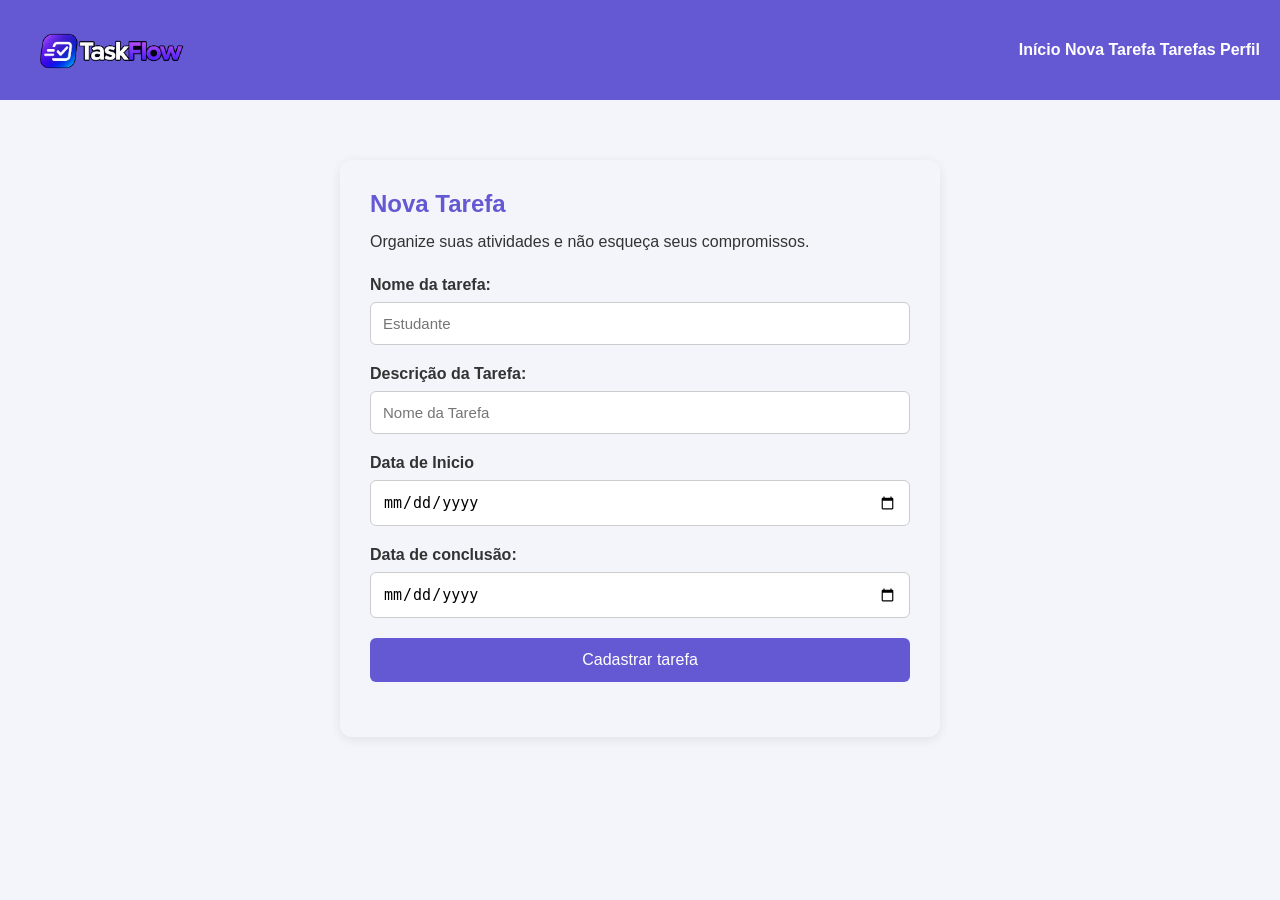
==== nova-tarefa/index.html @ dc303609 "logo nas paginas" ====
<!DOCTYPE html>
<html lang="pt-br">
<head>
    <meta charset="UTF-8">
    <meta name="viewport" content="width=device-width, initial-scale=1.0">

    <title>Nova Tarefa | TaskFlow</title>

    <!-- Conecta o arquivo CSS -->
    <link rel="stylesheet" href="style.css">
</head>
<body>

    <!-- Cabeçalho do site -->
    <header>
        <img src="../img/TaskFlow Gradient Logo.png" alt="Logo TaskFlow">

        <!-- Menu de navegação -->
        <nav>
            <a href="../index.html">Início</a>
            <a href="../nova-tarefa/index.html">Nova Tarefa</a>
            <a href="../tarefas/index.html">Tarefas</a>
            <a href="../perfil/index.html">Perfil</a>
        </nav>
    </header>

    <!-- Conteúdo principal -->
    <main>
        <h2>Nova Tarefa</h2>

        <p>Organize suas atividades e não esqueça seus compromissos.</p>

        <!-- Formulário de cadastro -->
        <form id="formTarefas">

            <label for="nomeTarefa">Nome da tarefa:</label>
    
            <input
                type="text"
                id="nomeTarefa"
                placeholder="Estudante"
                required
            >

            <label for="descricaodaTarefa">Descrição da Tarefa:</label>

            <input type="text" 
            id="nomeTarefa"
            placeholder="Nome da Tarefa"
            required
            >
    
            <label for="datadeinico">Data de Inicio</label>

            <input type="date"
                   id="dataInicio"
                   required>


            <label for="dataTarefa">Data de conclusão:</label>

            <input
                type="date"
                id="dataTarefa"
                required
            >

            <button type="submit">Cadastrar tarefa</button>

        </form>

        <!-- Mensagem do JavaScript -->
        <p id="mensagem"></p>

    </main>

    <!-- Conecta o JavaScript -->
    <script src="script.js"></script>

</body>
</html>
---- nova-tarefa/style.css ----
/*Remove as margens padoes do navegador*/
*{
    margin: 0;
    padding: 0;
    box-sizing: border-box;
}
body{
    font-family: Arial, sans-serif;
    background-color: #f4f5fa;
    color:#333;
}
header{
    background-color: #6558d3;
    color:white;
    padding: 20px;
    display: flex;
    justify-content: space-between;
    align-items: center;
    img{
        width: 180px;
        height: auto;
        max-height: 60px;
        object-fit: contain;
        display: block;
    }
}
/*nome do site*/
header h1{
    font-size: 24px;
}
/*links do menu*/
nav a{
    color:white;
    text-decoration: none;
    font-weight: bold;
}
/*Conteudo principal*/
main{
    width: 90%;
    max-width: 600px;
    margin: 60px auto;
    padding: 30px;
    border-radius: 12px;
    box-shadow: 0 3px 12px rgba(0,0,0,0.08);
}
/*Titulo da pagina */
main h2{
    color: #6558d3;
    margin-bottom: 15px;
}
/*Paragrafo*/
main p{
    margin-bottom: 25px;
}
form label{
    display:block;
    margin-bottom: 8px;
    font-weight: bold;
}
form input{
    width: 100%;
    padding: 12px;
    margin-bottom: 20px;
    border: 1px solid #ccc;
    border-radius: 6px;
    font-size: 15px;
}
form button{
    width: 100%;
    padding: 13px;
    background-color: #6558d3;
    color:white;
    border:none;
    border-radius: 6px;
    font-size: 16px;
    cursor:pointer
}
form button:hover{
    background-color: #4e3bb5;
}
/*
Comando

O que faz

background-color

Altera a cor de fundo

color

Altera a cor do texto

padding

Cria espaço interno

margin

Cria espaço externo

display: flex

Organiza elementos de forma flexível

justify-content

Distribui os elementos horizontalmente

align-items

Alinha elementos

border-radius

Arredonda as bordas

font-size

Altera o tamanho do texto

width

Define a largura /*
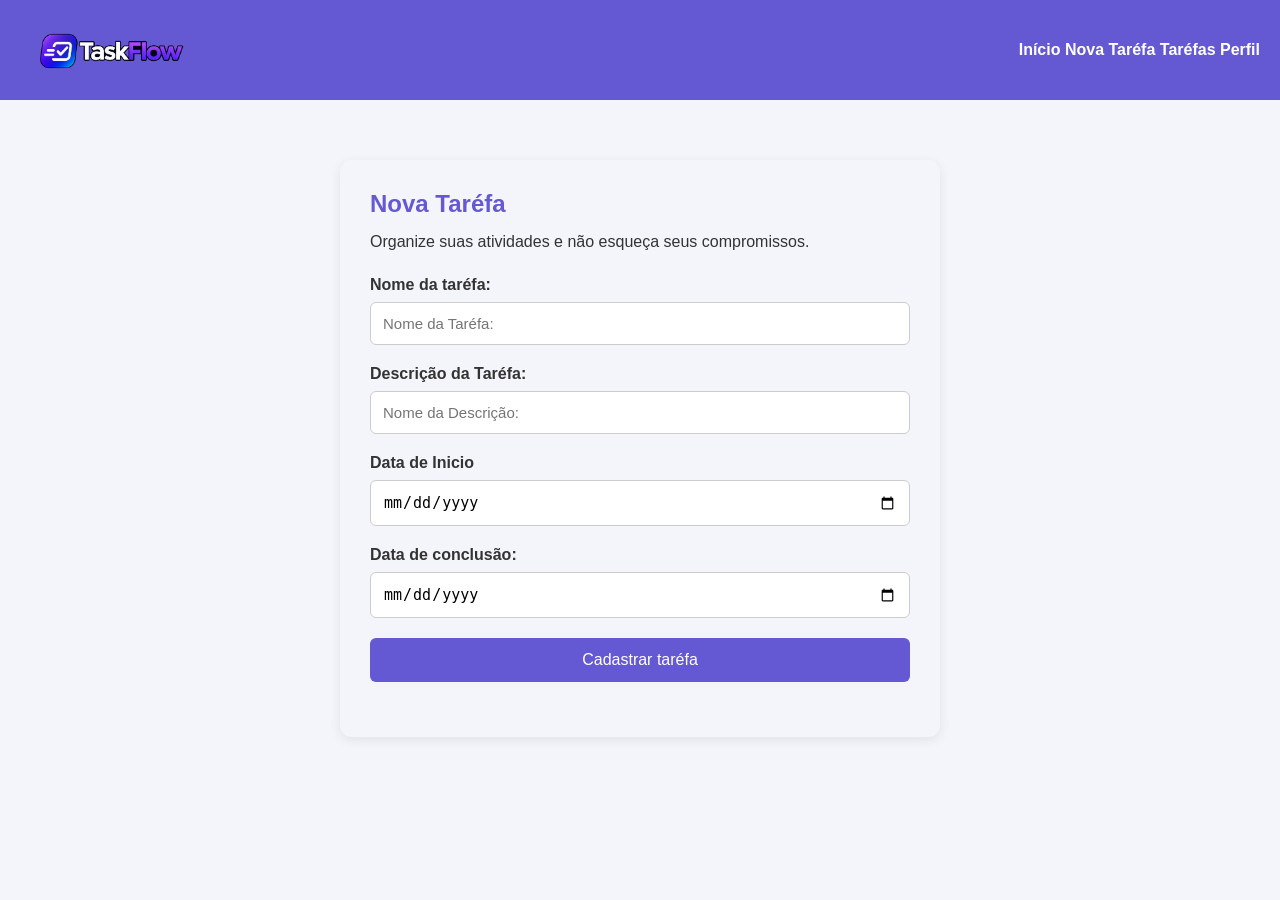
==== commit d0280a28: "Minhas alterações" ====
--- a/nova-tarefa/index.html
+++ b/nova-tarefa/index.html
@@ -19,35 +19,35 @@
         <!-- Menu de navegação -->
         <nav>
             <a href="../index.html">Início</a>
-            <a href="../nova-tarefa/index.html">Nova Tarefa</a>
-            <a href="../tarefas/index.html">Tarefas</a>
+            <a href="../nova-tarefa/index.html">Nova Taréfa</a>
+            <a href="../tarefas/index.html">Taréfas</a>
             <a href="../perfil/index.html">Perfil</a>
         </nav>
     </header>
 
     <!-- Conteúdo principal -->
     <main>
-        <h2>Nova Tarefa</h2>
+        <h2>Nova Taréfa</h2>
 
         <p>Organize suas atividades e não esqueça seus compromissos.</p>
 
         <!-- Formulário de cadastro -->
         <form id="formTarefas">
 
-            <label for="nomeTarefa">Nome da tarefa:</label>
+            <label for="nomeTarefa">Nome da taréfa:</label>
     
             <input
                 type="text"
                 id="nomeTarefa"
-                placeholder="Estudante"
+                placeholder="Nome da Taréfa:"
                 required
             >
 
-            <label for="descricaodaTarefa">Descrição da Tarefa:</label>
+            <label for="descricaodaTarefa">Descrição da Taréfa:</label>
 
             <input type="text" 
             id="nomeTarefa"
-            placeholder="Nome da Tarefa"
+            placeholder="Nome da Descrição:"
             required
             >
     
@@ -66,7 +66,7 @@
                 required
             >
 
-            <button type="submit">Cadastrar tarefa</button>
+            <button type="submit">Cadastrar taréfa</button>
 
         </form>
 
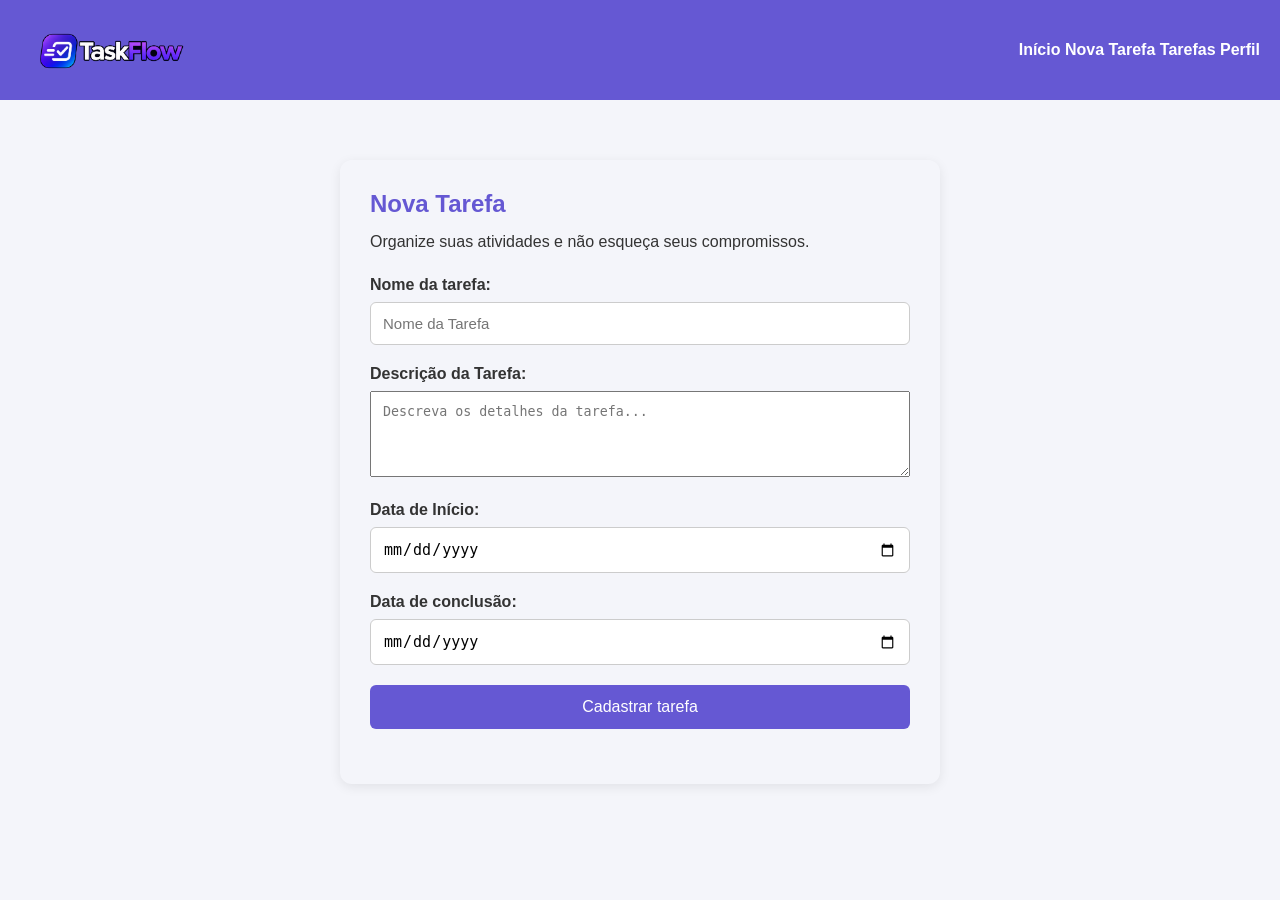
==== commit 97292540: "Modificação textarea Descrição" ====
--- a/nova-tarefa/index.html
+++ b/nova-tarefa/index.html
@@ -1,82 +1,65 @@
-
 <!DOCTYPE html>
 <html lang="pt-br">
 <head>
     <meta charset="UTF-8">
     <meta name="viewport" content="width=device-width, initial-scale=1.0">
-
     <title>Nova Tarefa | TaskFlow</title>
-
-    <!-- Conecta o arquivo CSS -->
     <link rel="stylesheet" href="style.css">
 </head>
 <body>
 
-    <!-- Cabeçalho do site -->
     <header>
         <img src="../img/TaskFlow Gradient Logo.png" alt="Logo TaskFlow">
 
-        <!-- Menu de navegação -->
         <nav>
-            <a href="../index.html">Início</a>
-            <a href="../nova-tarefa/index.html">Nova Taréfa</a>
-            <a href="../tarefas/index.html">Taréfas</a>
-            <a href="../perfil/index.html">Perfil</a>
+            <a href="../TelaInicio/index.html">Início</a>
+            <a href="./index.html">Nova Tarefa</a>
+            <a href="../Tarefas/Tarefas.html">Tarefas</a>
+            <a href="../TelaUsuario/TelaUsuario.html">Perfil</a>
         </nav>
     </header>
 
-    <!-- Conteúdo principal -->
     <main>
-        <h2>Nova Taréfa</h2>
-
+        <h2>Nova Tarefa</h2>
         <p>Organize suas atividades e não esqueça seus compromissos.</p>
 
-        <!-- Formulário de cadastro -->
         <form id="formTarefas">
-
-            <label for="nomeTarefa">Nome da taréfa:</label>
-    
+            <label for="nomeTarefa">Nome da tarefa:</label>
             <input
                 type="text"
                 id="nomeTarefa"
-                placeholder="Nome da Taréfa:"
+                placeholder="Nome da Tarefa"
                 required
             >
 
-            <label for="descricaodaTarefa">Descrição da Taréfa:</label>
+            <label for="descricaoTarefa">Descrição da Tarefa:</label>
+            <textarea
+                id="descricaoTarefa"
+                rows="4"
+                placeholder="Descreva os detalhes da tarefa..."
+                required
+                ></textarea>
 
-            <input type="text" 
-            id="nomeTarefa"
-            placeholder="Nome da Descrição:"
-            required
+            <label for="dataInicio">Data de Início:</label>
+            <input
+                type="date"
+                id="dataInicio"
+                required
             >
-    
-            <label for="datadeinico">Data de Inicio</label>
-
-            <input type="date"
-                   id="dataInicio"
-                   required>
-
 
             <label for="dataTarefa">Data de conclusão:</label>
-
             <input
                 type="date"
                 id="dataTarefa"
                 required
             >
 
-            <button type="submit">Cadastrar taréfa</button>
-
+            <button type="submit">Cadastrar tarefa</button>
         </form>
 
-        <!-- Mensagem do JavaScript -->
         <p id="mensagem"></p>
-
     </main>
 
-    <!-- Conecta o JavaScript -->
     <script src="script.js"></script>
-
 </body>
-</html>
+</html>
--- a/nova-tarefa/style.css
+++ b/nova-tarefa/style.css
@@ -24,17 +24,19 @@
         display: block;
     }
 }
-/*nome do site*/
+
+
+
 header h1{
     font-size: 24px;
 }
-/*links do menu*/
+
 nav a{
     color:white;
     text-decoration: none;
     font-weight: bold;
 }
-/*Conteudo principal*/
+
 main{
     width: 90%;
     max-width: 600px;
@@ -43,12 +45,12 @@
     border-radius: 12px;
     box-shadow: 0 3px 12px rgba(0,0,0,0.08);
 }
-/*Titulo da pagina */
+
 main h2{
     color: #6558d3;
     margin-bottom: 15px;
 }
-/*Paragrafo*/
+
 main p{
     margin-bottom: 25px;
 }
@@ -65,6 +67,15 @@
     border-radius: 6px;
     font-size: 15px;
 }
+
+textarea {
+    width: 100%;
+    resize: vertical;
+    margin-bottom: 20px;
+    padding: 12px;
+    inherits: true;
+}
+
 form button{
     width: 100%;
     padding: 13px;
@@ -78,47 +89,4 @@
 form button:hover{
     background-color: #4e3bb5;
 }
-/*
-Comando
 
-O que faz
-
-background-color
-
-Altera a cor de fundo
-
-color
-
-Altera a cor do texto
-
-padding
-
-Cria espaço interno
-
-margin
-
-Cria espaço externo
-
-display: flex
-
-Organiza elementos de forma flexível
-
-justify-content
-
-Distribui os elementos horizontalmente
-
-align-items
-
-Alinha elementos
-
-border-radius
-
-Arredonda as bordas
-
-font-size
-
-Altera o tamanho do texto
-
-width
-
-Define a largura /*
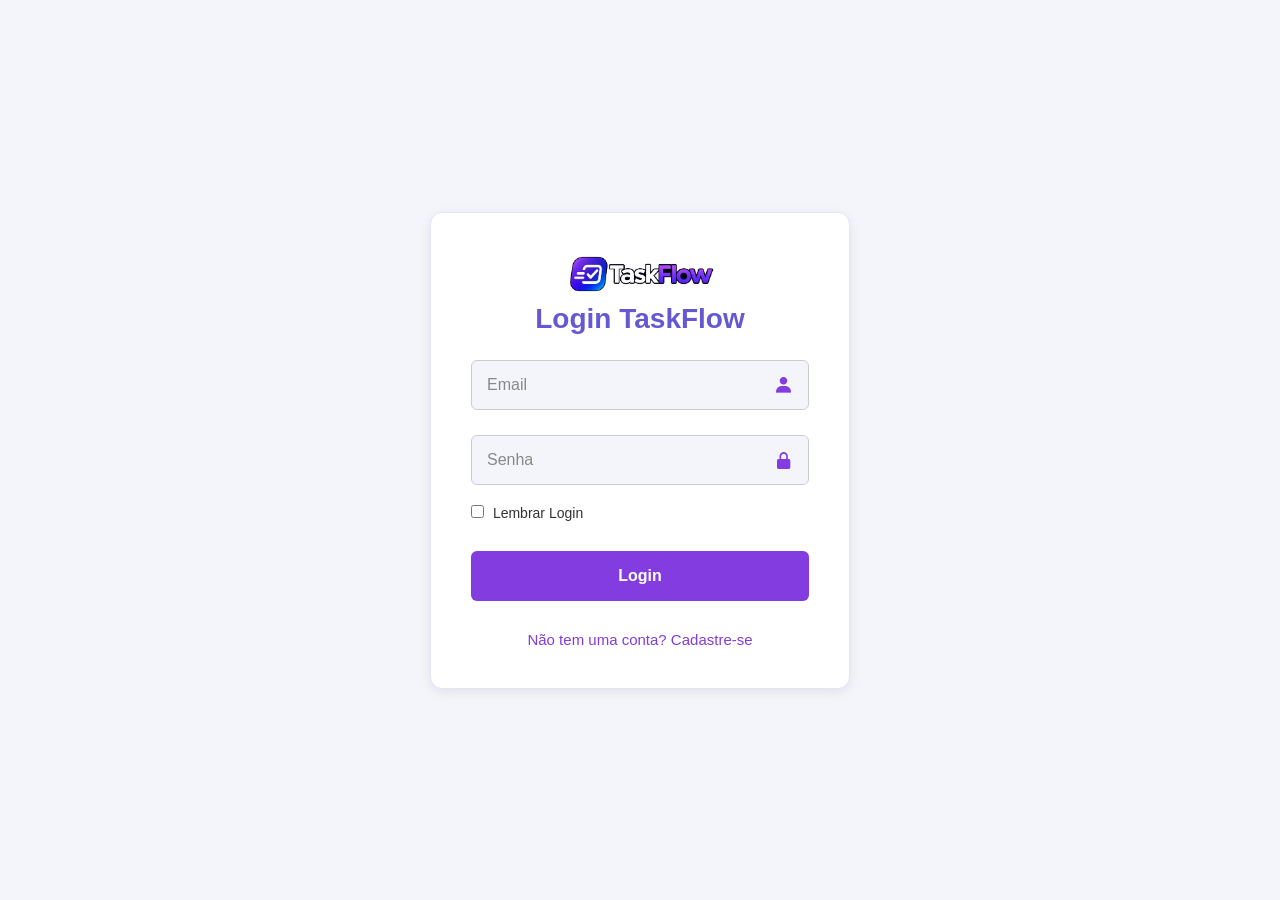
==== commit f09753f5: "Tarefas usuarios js" ====
--- a/nova-tarefa/index.html
+++ b/nova-tarefa/index.html
@@ -47,14 +47,14 @@
                 required
             >
 
-            <label for="dataTarefa">Data de conclusão:</label>
+            <label for="dataConclusao">Data de conclusão:</label>
             <input
                 type="date"
-                id="dataTarefa"
+                id="dataConclusao"
                 required
             >
 
-            <button type="submit">Cadastrar tarefa</button>
+            <button type="submit"  class="cadastroNovaTarefa">Cadastrar tarefa</button>
         </form>
 
         <p id="mensagem"></p>
